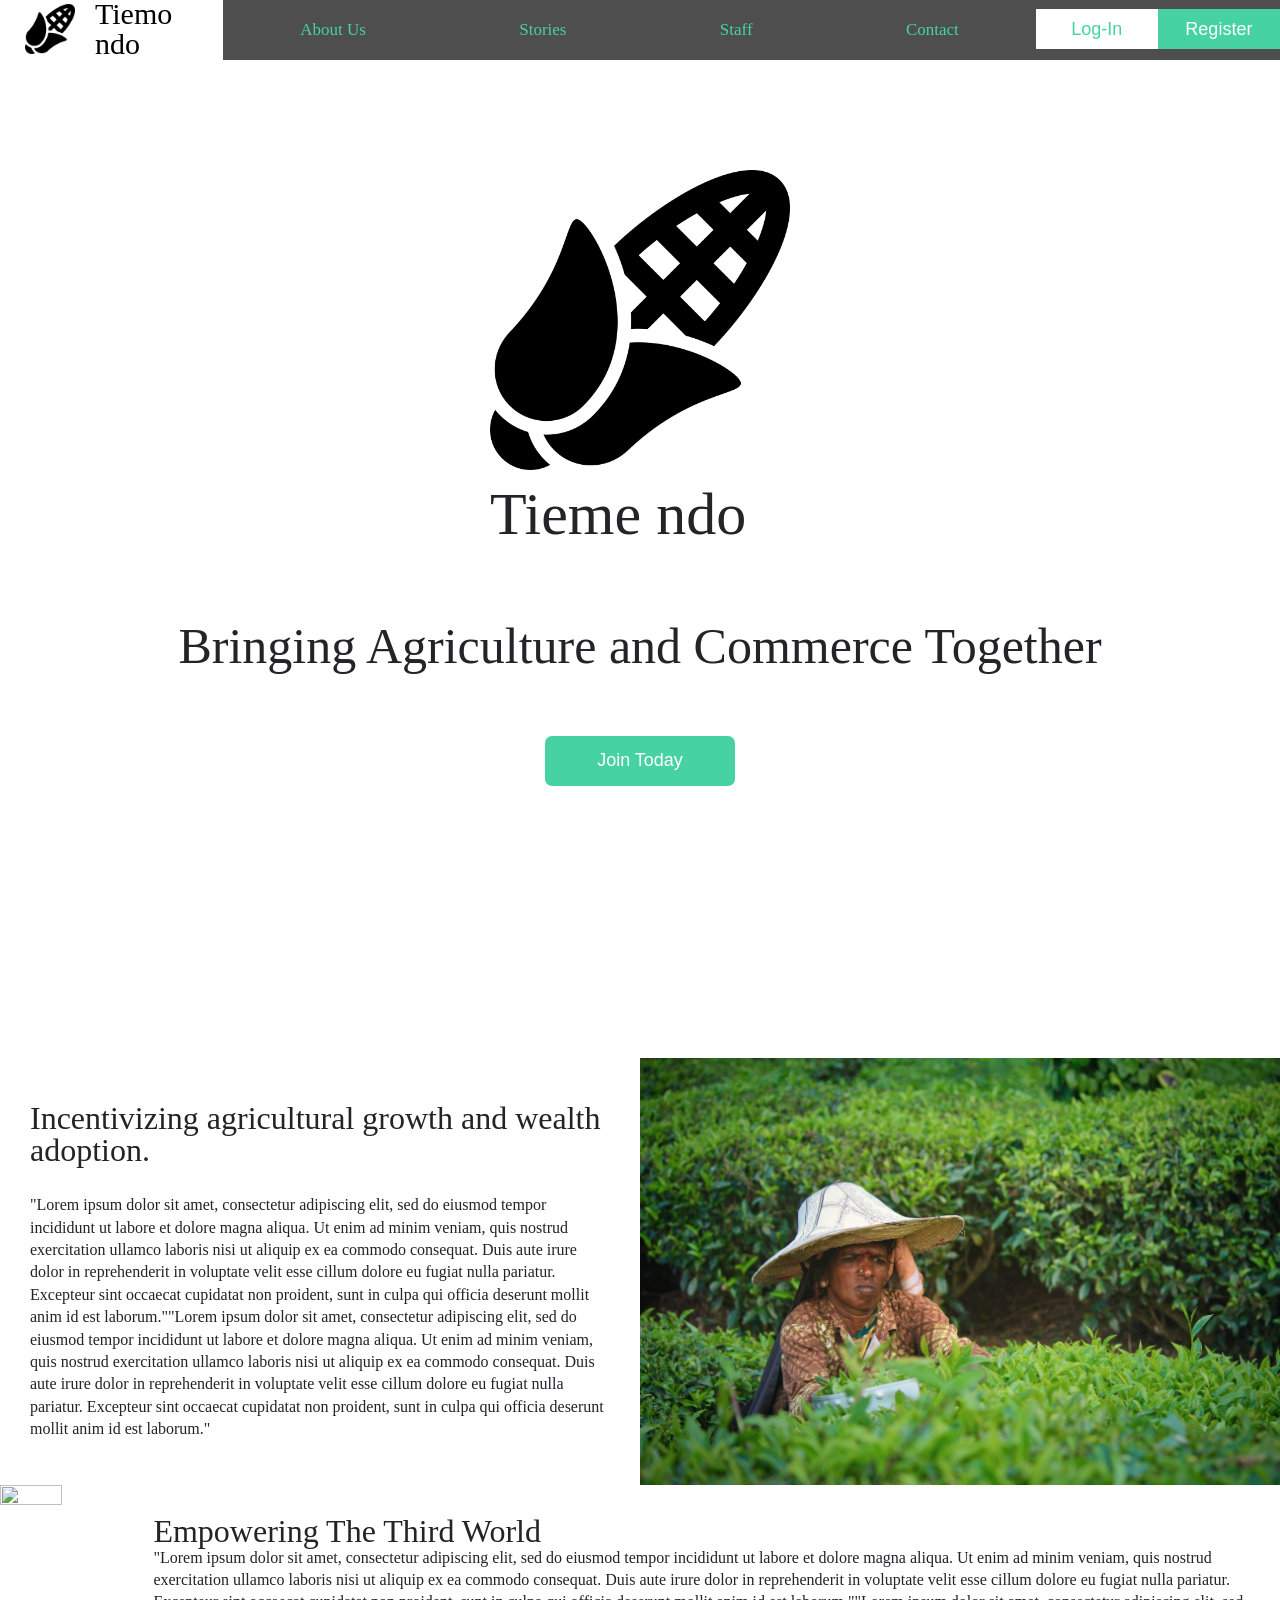
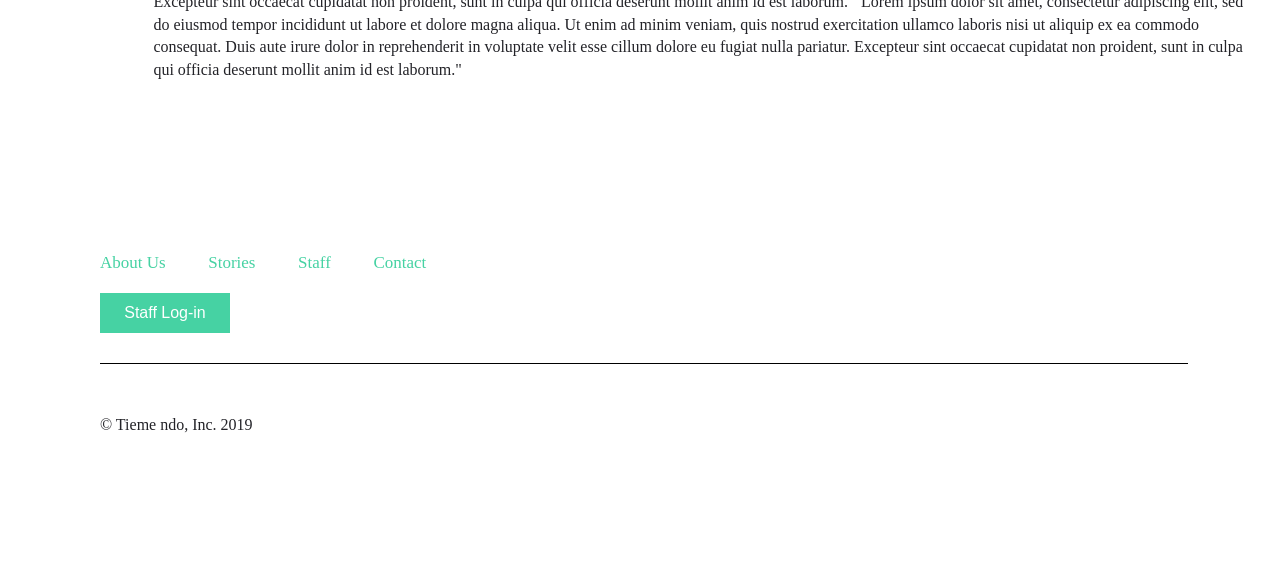
==== index.html @ d7639406 "updated 300 mx width settings in less" ====
<!DOCTYPE html>

<html lang="en">
  <head>
    <meta charset="utf-8" />

    <title>Tiemo ndo</title>
    <meta name="viewport" content="width=device-width, initial-scale=1.0" />
    <link
      href="https://fonts.googleapis.com/css?family=Montserrat:100&display=swap"
      rel="stylesheet"
    />

    <link href="css/index.css" rel="stylesheet" />

    <!--[if lt IE 9]>
      <script src="https://cdnjs.cloudflare.com/ajax/libs/html5shiv/3.7.3/html5shiv.js"></script>
    <![endif]-->
  </head>

  <body>
    <header>
      <div class="navigation">
        <img src="img/corncob.png" />

        <h1><a href="/index.html">Tiemo ndo</a></h1>

        <nav>
          <a href="/about-us.html">About Us</a>
          <a href="">Stories</a>
          <a href="">Staff</a>
          <a href="">Contact</a>
        </nav>

        <div class="topButtons">
          <button class="loginBtn">
            Log-In
          </button>

          <button class="registerBtn">
            Register
          </button>
        </div>
      </div>
    </header>

    <section>
      <div class="logo">
        <img src="img/corncob.png" />
        <p>Tieme ndo</p>
      </div>

      <h1>Bringing Agriculture and Commerce Together</h1>
      <button class="joinToday">
        Join Today
      </button>
    </section>

    <div class="content">
      <div class="upper">
        <img src="/img/balaji-malliswamy-hoIa1ufxt6M-unsplash.jpg" />

        <div class="topContent">
          <h2>Incentivizing agricultural growth and wealth adoption.</h2>

          <p>
            "Lorem ipsum dolor sit amet, consectetur adipiscing elit, sed do
            eiusmod tempor incididunt ut labore et dolore magna aliqua. Ut enim
            ad minim veniam, quis nostrud exercitation ullamco laboris nisi ut
            aliquip ex ea commodo consequat. Duis aute irure dolor in
            reprehenderit in voluptate velit esse cillum dolore eu fugiat nulla
            pariatur. Excepteur sint occaecat cupidatat non proident, sunt in
            culpa qui officia deserunt mollit anim id est laborum.""Lorem ipsum
            dolor sit amet, consectetur adipiscing elit, sed do eiusmod tempor
            incididunt ut labore et dolore magna aliqua. Ut enim ad minim
            veniam, quis nostrud exercitation ullamco laboris nisi ut aliquip ex
            ea commodo consequat. Duis aute irure dolor in reprehenderit in
            voluptate velit esse cillum dolore eu fugiat nulla pariatur.
            Excepteur sint occaecat cupidatat non proident, sunt in culpa qui
            officia deserunt mollit anim id est laborum."
          </p>
        </div>
      </div>

      <div class="lower">
        <img src="/img/jaromir-kavan-i9eaAR4dWi8-unsplash.jpg" />

        <div class="bottomContent">
          <h2>Empowering The Third World</h2>

          <p>
            "Lorem ipsum dolor sit amet, consectetur adipiscing elit, sed do
            eiusmod tempor incididunt ut labore et dolore magna aliqua. Ut enim
            ad minim veniam, quis nostrud exercitation ullamco laboris nisi ut
            aliquip ex ea commodo consequat. Duis aute irure dolor in
            reprehenderit in voluptate velit esse cillum dolore eu fugiat nulla
            pariatur. Excepteur sint occaecat cupidatat non proident, sunt in
            culpa qui officia deserunt mollit anim id est laborum.""Lorem ipsum
            dolor sit amet, consectetur adipiscing elit, sed do eiusmod tempor
            incididunt ut labore et dolore magna aliqua. Ut enim ad minim
            veniam, quis nostrud exercitation ullamco laboris nisi ut aliquip ex
            ea commodo consequat. Duis aute irure dolor in reprehenderit in
            voluptate velit esse cillum dolore eu fugiat nulla pariatur.
            Excepteur sint occaecat cupidatat non proident, sunt in culpa qui
            officia deserunt mollit anim id est laborum."
          </p>
        </div>
      </div>
    </div>

    <div class="upperFooter">
      <nav>
        <a href="“”">About Us</a>
        <a href="“”">Stories</a>
        <a href="“”">Staff</a>
        <a href="“”">Contact</a>
      </nav>

      <button class="staffBtn">
        <p>Staff Log-in</p>
      </button>
    </div>

    <footer>
      <p>© Tieme ndo, Inc. 2019</p>
    </footer>
  </body>
</html>
---- css/index.css ----
@font-face {
  font-family: 'Montserrat';
  font-style: normal;
  font-weight: 100;
  font-display: swap;
  src: local('Montserrat Thin'), local('Montserrat-Thin'), url(https://fonts.gstatic.com/s/montserrat/v14/JTUQjIg1_i6t8kCHKm45_QpRyS7j.ttf) format('truetype');
}
@font-face {
  font-family: 'Montserrat';
  font-style: normal;
  font-weight: 400;
  font-display: swap;
  src: local('Montserrat Regular'), local('Montserrat-Regular'), url(https://fonts.gstatic.com/s/montserrat/v14/JTUSjIg1_i6t8kCHKm459Wlhzg.ttf) format('truetype');
}
.shake {
  animation: shake 0.5s;
  animation-iteration-count: infinite;
}
@keyframes shake {
  10% {
    transform: translate(0px, -1px) rotate(0deg);
  }
  20% {
    transform: translate(0px, -1px) rotate(1deg);
  }
  30% {
    transform: translate(0px, 1px) rotate(2deg);
  }
  40% {
    transform: translate(0px, 1px) rotate(3deg);
  }
  50% {
    transform: translate(0px, -1px) rotate(4deg);
  }
  60% {
    transform: translate(0px, -1px) rotate(5deg);
  }
  70% {
    transform: translate(0px, 1px) rotate(4deg);
  }
  80% {
    transform: translate(0px, 1px) rotate(3deg);
  }
  90% {
    transform: translate(0px, -1px) rotate(2deg);
  }
  100% {
    transform: translate(0px, -1px) rotate(1deg);
  }
}
/* http://meyerweb.com/eric/tools/css/reset/ 
   v2.0 | 20110126
   License: none (public domain)
*/
html,
body,
div,
span,
applet,
object,
iframe,
h1,
h2,
h3,
h4,
h5,
h6,
p,
blockquote,
pre,
a,
abbr,
acronym,
address,
big,
cite,
code,
del,
dfn,
em,
img,
ins,
kbd,
q,
s,
samp,
small,
strike,
strong,
sub,
sup,
tt,
var,
b,
u,
i,
center,
dl,
dt,
dd,
ol,
ul,
li,
fieldset,
form,
label,
legend,
table,
caption,
tbody,
tfoot,
thead,
tr,
th,
td,
article,
aside,
canvas,
details,
embed,
figure,
figcaption,
footer,
header,
hgroup,
menu,
nav,
output,
ruby,
section,
summary,
time,
mark,
audio,
video {
  margin: 0;
  padding: 0;
  border: 0;
  font-size: 100%;
  font: inherit;
  vertical-align: baseline;
}
/* HTML5 display-role reset for older browsers */
article,
aside,
details,
figcaption,
figure,
footer,
header,
hgroup,
menu,
nav,
section {
  display: block;
}
body {
  line-height: 1;
}
ol,
ul {
  list-style: none;
}
blockquote,
q {
  quotes: none;
}
blockquote:before,
blockquote:after,
q:before,
q:after {
  content: '';
  content: none;
}
table {
  border-collapse: collapse;
  border-spacing: 0;
}
* {
  box-sizing: border-box;
}
html {
  font-size: 62.5%;
}
html,
body {
  font-family: 'Montserrat';
  color: #232328;
}
h1,
h2,
h3,
h4,
h5 {
  font-family: 'Montserrat';
  color: #232328;
}
h2 {
  font-size: 3.2rem;
}
h3 {
  font-size: 2.8rem;
}
p {
  font-size: 1.6rem;
  line-height: 1.4;
}
.container {
  max-width: 800px;
  width: 100%;
  margin: 0 auto;
}
header {
  display: flex;
  flex-direction: row;
  height: 5.8rem;
  width: 100%;
}
@media (max-width: 500px) {
  header {
    flex-direction: column;
    height: 10px;
  }
}
header .navigation {
  display: flex;
  flex-direction: row;
  align-items: center;
  width: 100%;
}
@media (max-width: 500px) {
  header .navigation {
    flex-direction: column;
  }
}
header .navigation img {
  width: 75px;
  padding: 0 0 0 2.5rem;
}
@media (max-width: 500px) {
  header .navigation img {
    display: none;
  }
}
header .navigation img:hover {
  color: #ffffff;
  animation: shake 0.5s;
  animation-iteration-count: infinite;
}
header .navigation h1 {
  font-size: 3rem;
  background-color: #ffffff;
  width: 11.8%;
  padding-left: 2rem;
  text-decoration: none;
}
header .navigation h1 a {
  text-decoration: none;
  color: black;
}
header .navigation h1 a:hover {
  text-decoration: none;
}
@media (max-width: 500px) {
  header .navigation h1 {
    width: 100%;
    text-align: center;
  }
}
header .navigation nav {
  display: flex;
  justify-content: space-around;
  align-content: center;
  align-items: center;
  width: 64.7%;
  background-color: #4e4e4e;
  height: 6.2rem;
}
@media (max-width: 500px) {
  header .navigation nav {
    width: 100%;
    height: 3rem;
  }
}
@media (max-width: 300px) {
  header .navigation nav {
    flex-direction: column;
    padding-top: 1rem;
    padding-bottom: 2rem;
    height: 12rem;
  }
}
header .navigation nav a {
  text-decoration: none;
  color: #46d2a3;
  font-size: 1.7rem;
}
@media (max-width: 300px) {
  header .navigation nav a {
    padding-top: 1rem;
  }
}
header .navigation nav a:hover {
  color: #ffffff;
  animation: shake 0.5s;
  animation-iteration-count: infinite;
}
header .topButtons {
  display: flex;
  justify-content: space-around;
  align-items: center;
  background-color: #4e4e4e;
  height: 6.2rem;
  width: 19.1%;
}
@media (max-width: 500px) {
  header .topButtons {
    flex-direction: column;
    width: 100%;
  }
}
@media (max-width: 300px) {
  header .topButtons {
    height: 8rem;
  }
}
header .topButtons .loginBtn {
  font-size: 1.8rem;
  color: #46d2a3;
  width: 13rem;
  background-color: #ffffff;
  height: 4rem;
  border: none;
  text-align: center;
}
@media (max-width: 500px) {
  header .topButtons .loginBtn {
    width: 100%;
  }
}
header .topButtons .loginBtn:hover {
  background: #46d2a3;
  color: #ffffff;
}
header .topButtons .registerBtn {
  font-size: 1.8rem;
  color: #ffffff;
  width: 13rem;
  height: 4rem;
  border: none;
  background-color: #46d2a3;
  text-align: center;
}
@media (max-width: 500px) {
  header .topButtons .registerBtn {
    width: 100%;
  }
}
header .topButtons .registerBtn:hover {
  background: #ffffff;
  color: #46d2a3;
}
.upperFooter {
  display: flex;
  justify-content: space-between;
  flex-direction: column;
  width: 85%;
  margin-left: 10rem;
  margin-right: 10rem;
  margin-bottom: 3rem;
  padding-bottom: 3rem;
  border-bottom: 1px black solid;
}
@media (max-width: 500px) {
  .upperFooter {
    width: 100%;
    margin: 0rem;
  }
}
.upperFooter nav {
  display: flex;
  justify-content: space-between;
  align-content: center;
  align-items: center;
  width: 30%;
  height: 6.2rem;
}
@media (max-width: 500px) {
  .upperFooter nav {
    width: 100%;
    justify-content: space-around;
  }
}
@media (max-width: 300px) {
  .upperFooter nav {
    flex-direction: column;
    height: 10rem;
    padding-top: 2rem;
    margin-bottom: 3rem;
    border-top: 1px black solid;
  }
}
.upperFooter nav a {
  text-decoration: none;
  color: #46d2a3;
  font-size: 1.7rem;
}
@media (max-width: 300px) {
  .upperFooter nav a {
    padding-top: 1rem;
  }
}
.upperFooter nav a:hover {
  color: #232328;
  animation: shake 0.5s;
  animation-iteration-count: infinite;
}
.upperFooter .staffBtn {
  font-size: 1.8rem;
  color: #ffffff;
  width: 13rem;
  height: 4rem;
  border: none;
  background-color: #46d2a3;
  text-align: center;
}
@media (max-width: 500px) {
  .upperFooter .staffBtn {
    width: 100%;
  }
}
.upperFooter .staffBtn:hover {
  background: #ffffff;
  color: #46d2a3;
}
footer {
  margin-bottom: 15rem;
  padding-left: 10rem;
  padding-right: 10rem;
}
@media (max-width: 500px) {
  footer {
    padding: 0;
    margin: 0;
    text-align: center;
  }
}
footer p {
  padding-top: 2rem;
}
@media (max-width: 500px) {
  footer p {
    padding: 0;
  }
}
section {
  display: flex;
  flex-direction: column;
  justify-content: space-around;
  align-items: center;
  padding-top: 8rem;
  padding-bottom: 24rem;
  background-image: url(/img/bbh-singapore-d2hs0gRFCpQ-unsplashOPACITY\CHANGED.jpeg);
  background-repeat: no-repeat;
  background-position: 50% 64%;
  height: 100rem;
}
@media (max-width: 500px) {
  section {
    padding-top: 18rem;
    padding-bottom: 8rem;
    height: 50rem;
    background-position: 50% 100%;
  }
}
@media (max-width: 300px) {
  section {
    height: 2rem;
  }
}
section img {
  width: 30rem;
}
@media (max-width: 500px) {
  section img {
    width: 10rem;
  }
}
@media (max-width: 300px) {
  section img {
    display: none;
  }
}
section img:hover {
  color: #ffffff;
  animation: shake 0.5s;
  animation-iteration-count: infinite;
}
section p {
  font-size: 6rem;
  color: #232328;
}
@media (max-width: 500px) {
  section p {
    font-size: 3rem;
    padding-left: 1rem;
  }
}
@media (max-width: 300px) {
  section p {
    display: none;
  }
}
@media (max-width: 300px) {
  section .logo {
    display: flex;
    flex-direction: row;
  }
}
section h1 {
  font-size: 5rem;
  color: #232328;
}
@media (max-width: 500px) {
  section h1 {
    font-size: 2rem;
  }
}
@media (max-width: 300px) {
  section h1 {
    display: none;
  }
}
section .joinToday {
  font-size: 1.8rem;
  color: #ffffff;
  width: 19rem;
  height: 5rem;
  border: none;
  border-radius: 7px;
  background-color: #46d2a3;
  text-align: center;
}
@media (max-width: 300px) {
  section .joinToday {
    display: none;
  }
}
section .joinToday:hover {
  background: #ffffff;
  color: #46d2a3;
}
@media (max-width: 500px) {
  .content {
    display: flex;
    flex-direction: column;
    align-items: center;
    width: 100%;
    padding: 0rem 5rem;
  }
}
.content .upper {
  display: flex;
  flex-direction: row-reverse;
}
@media (max-width: 500px) {
  .content .upper {
    flex-direction: column;
  }
}
.content .upper img {
  width: 50%;
  height: 100%;
}
@media (max-width: 500px) {
  .content .upper img {
    width: 100%;
  }
}
.content .upper .topContent {
  display: flex;
  flex-direction: column;
  justify-content: space-around;
  padding: 3rem;
}
@media (max-width: 500px) {
  .content .upper .topContent {
    padding: 0;
  }
}
.content .lower {
  display: flex;
  padding-bottom: 12rem;
}
@media (max-width: 500px) {
  .content .lower {
    flex-direction: column;
    padding-bottom: 0rem;
  }
}
.content .lower img {
  width: 50%;
  height: 100%;
}
@media (max-width: 500px) {
  .content .lower img {
    width: 100%;
  }
}
.content .lower .bottomContent {
  display: flex;
  justify-content: space-around;
  flex-direction: column;
  padding: 3rem;
}
@media (max-width: 500px) {
  .content .lower .bottomContent {
    padding: 0;
  }
}
.emps {
  display: flex;
  flex-wrap: wrap;
  justify-content: center;
  margin-left: 10rem;
  margin-right: 10rem;
}
@media (max-width: 500px) {
  .emps {
    flex-direction: column;
    flex-wrap: none;
    align-items: center;
    margin-top: 10rem;
    margin-left: 0rem;
    margin-right: 0rem;
  }
}
@media (max-width: 300px) {
  .emps {
    padding: 10rem;
  }
}
.emps .empNum1 {
  display: flex;
  flex-direction: row;
  padding-top: 5rem;
  width: 50%;
}
@media (max-width: 500px) {
  .emps .empNum1 {
    flex-direction: column;
    width: 100%;
    align-items: center;
  }
}
.emps .empNum1 img {
  width: 25rem;
  border-radius: 180px;
  box-shadow: 10px 10px 25px #46d2a3;
}
@media (max-width: 500px) {
  .emps .empNum1 img {
    width: 20rem;
  }
}
@media (max-width: 300px) {
  .emps .empNum1 img {
    width: 10rem;
  }
}
.emps .empNum1 img:hover {
  animation: shake 0.5s;
  animation-iteration-count: infinite;
}
.emps .empNum1 .info {
  display: flex;
  flex-direction: column;
  justify-content: space-between;
  align-items: center;
  padding: 3rem;
}
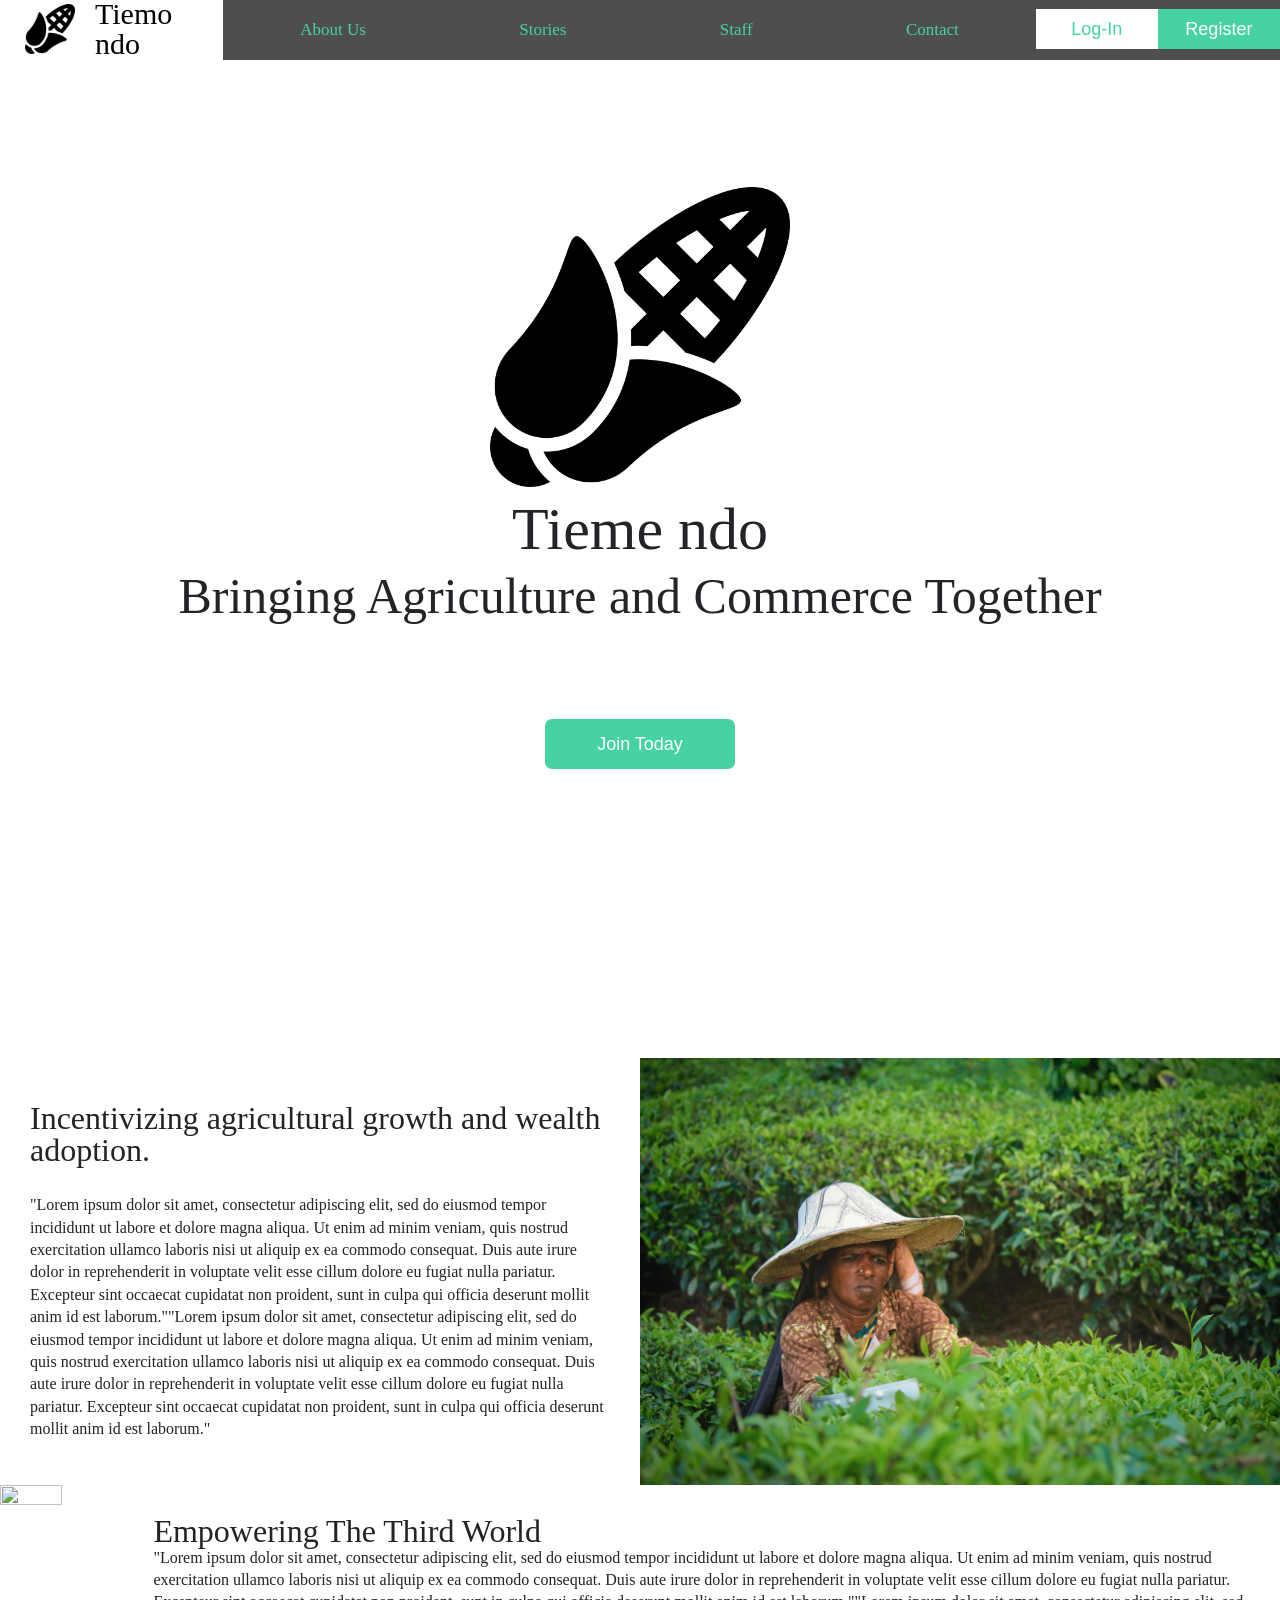
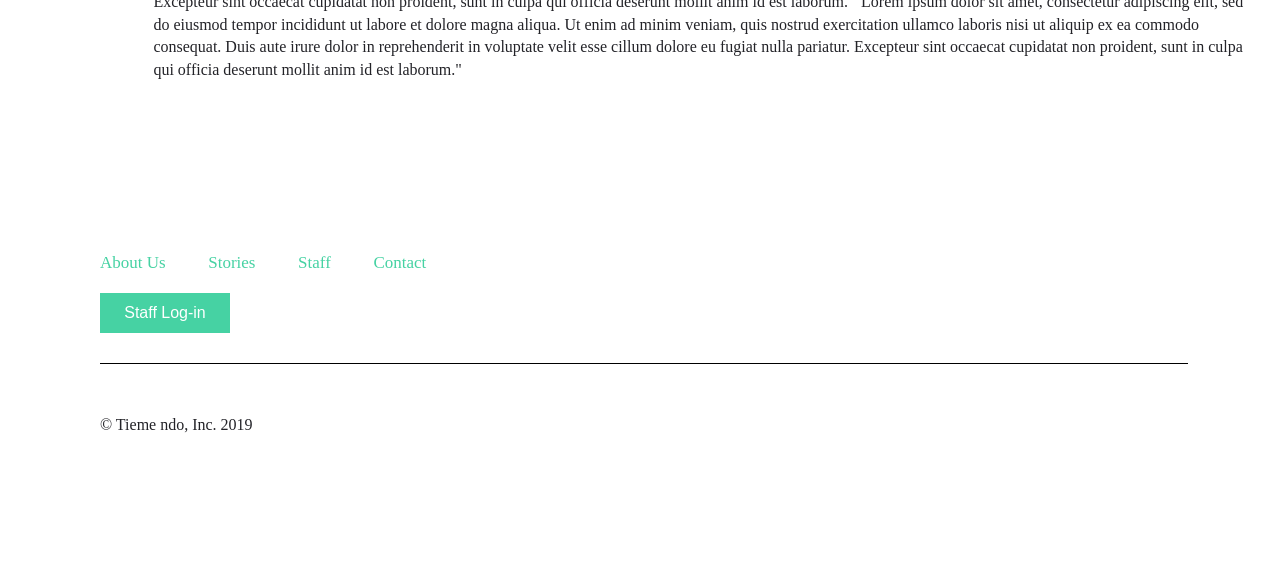
==== commit 3abaaea2: "Adjusted centering on logo for all widths" ====
--- a/index.html
+++ b/index.html
@@ -48,9 +48,10 @@
       <div class="logo">
         <img src="img/corncob.png" />
         <p>Tieme ndo</p>
+        <h1>Bringing Agriculture and Commerce Together</h1>
       </div>
 
-      <h1>Bringing Agriculture and Commerce Together</h1>
+      
       <button class="joinToday">
         Join Today
       </button>
--- a/css/index.css
+++ b/css/index.css
@@ -460,7 +460,7 @@
   align-items: center;
   padding-top: 8rem;
   padding-bottom: 24rem;
-  background-image: url(/img/bbh-singapore-d2hs0gRFCpQ-unsplashOPACITY\CHANGED.jpeg);
+  background-image: url(/img/bbh-singapore-d2hs0gRFCpQ-unsplashOPACITYCHANGED.jpeg);
   background-repeat: no-repeat;
   background-position: 50% 64%;
   height: 100rem;
@@ -510,6 +510,12 @@
   section p {
     display: none;
   }
+}
+section .logo {
+  display: flex;
+  flex-direction: column;
+  align-items: center;
+  text-align: center;
 }
 @media (max-width: 300px) {
   section .logo {
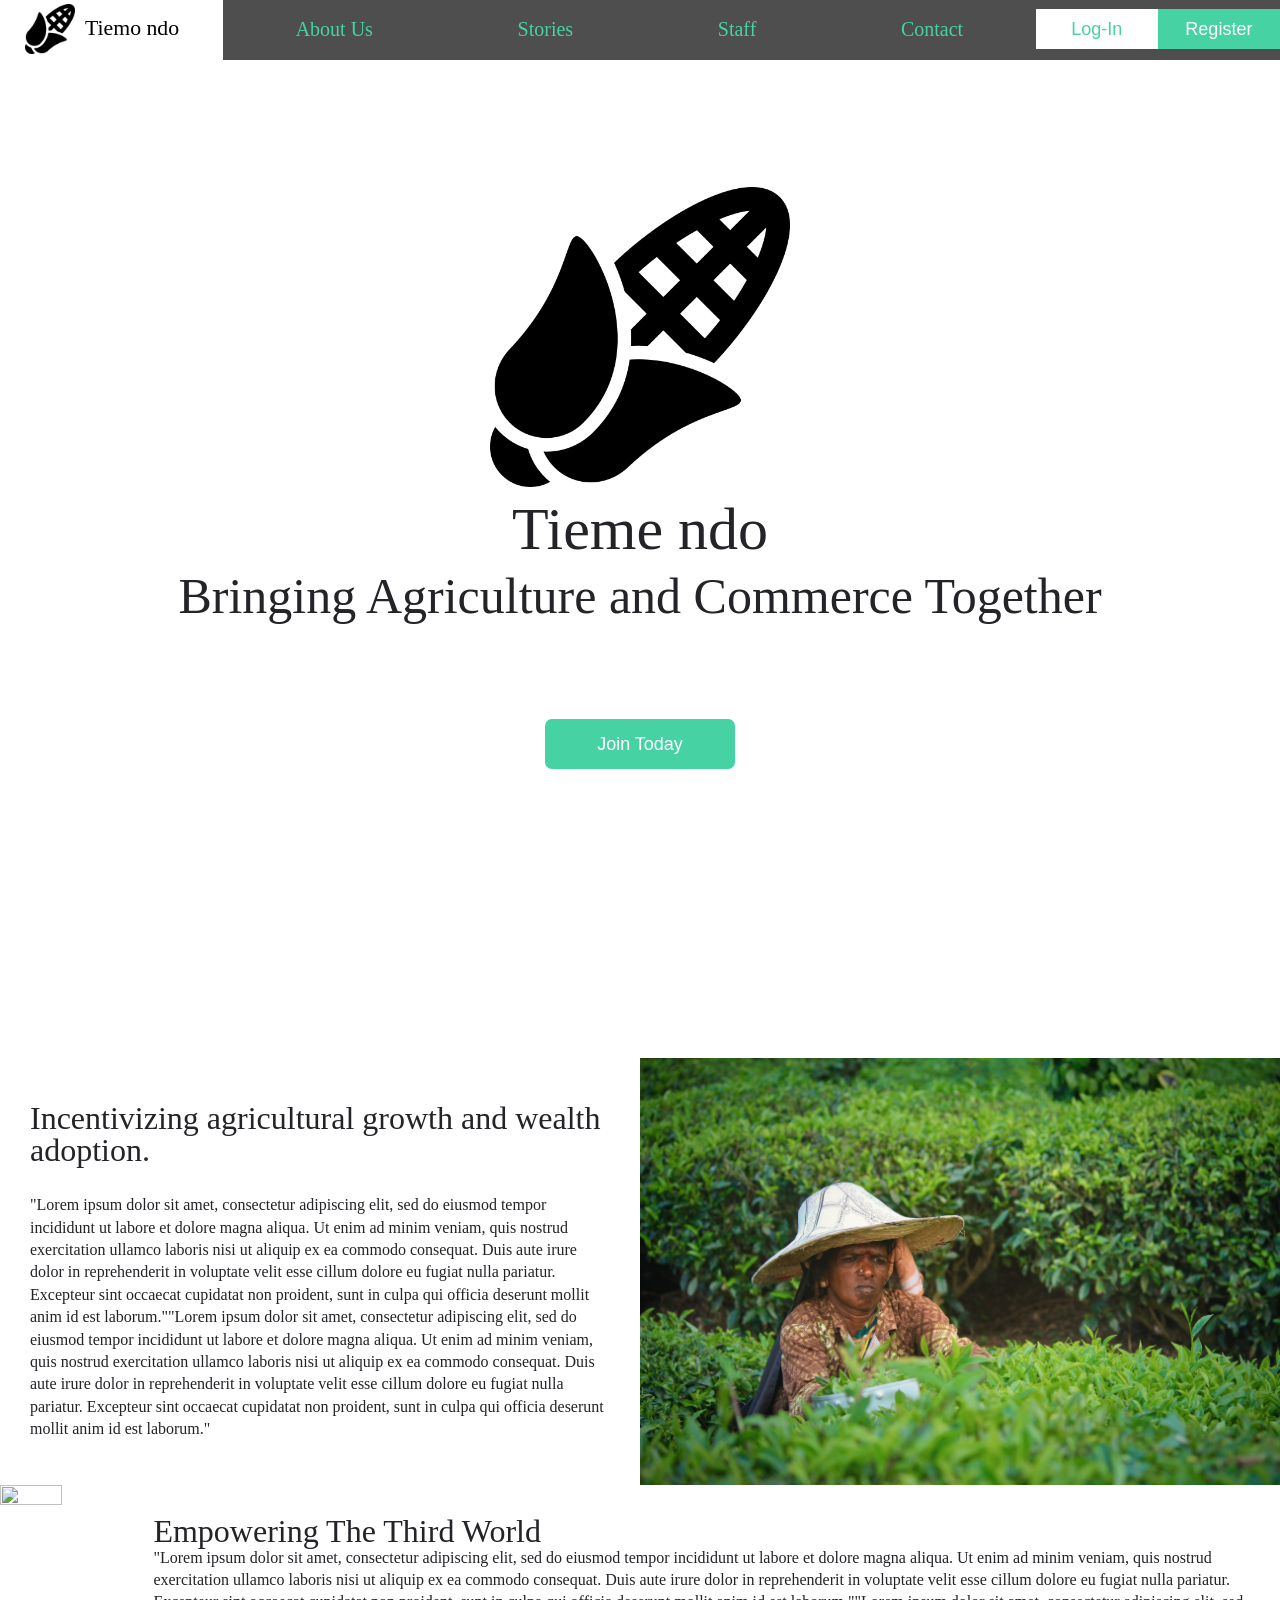
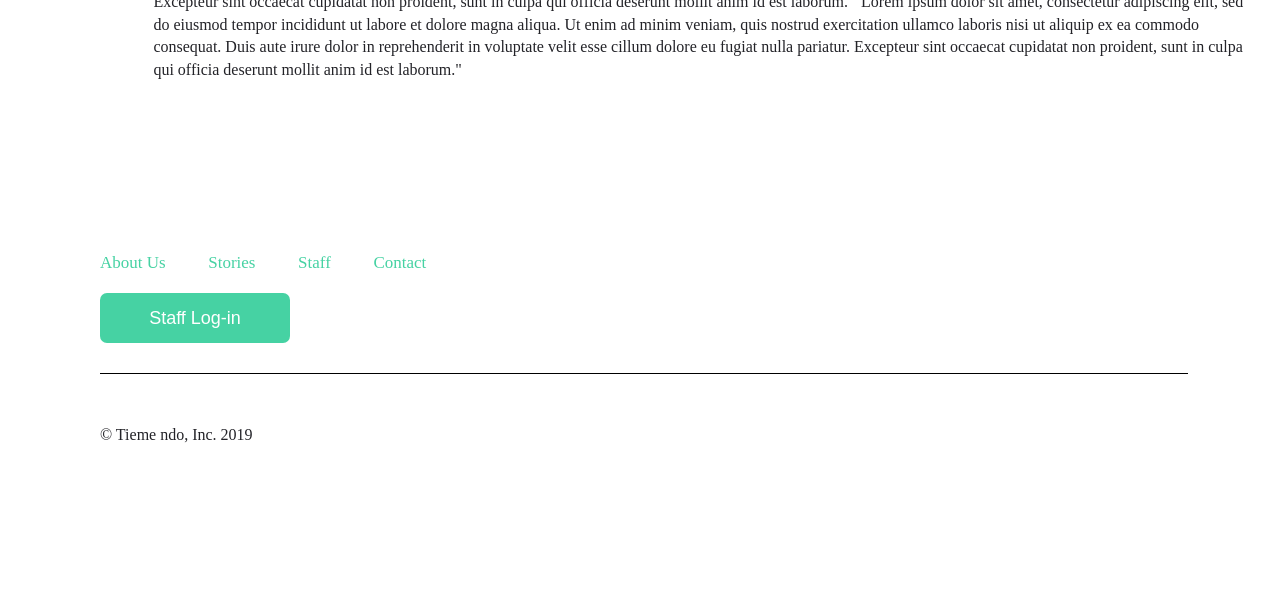
==== commit 2ed3c9da: "linked Log-In Register and Staff buttons to front end" ====
--- a/index.html
+++ b/index.html
@@ -33,12 +33,12 @@
         </nav>
 
         <div class="topButtons">
-          <button class="loginBtn">
-            Log-In
+          <button class="loginBtn"><a href = "https://build-tieme.herokuapp.com/api/auth/login">
+            Log-In</a>
           </button>
 
-          <button class="registerBtn">
-            Register
+          <button class="registerBtn"><a href = "https://build-tieme.herokuapp.com/api/auth/register">
+            Register</a>
           </button>
         </div>
       </div>
@@ -52,9 +52,10 @@
       </div>
 
       
-      <button class="joinToday">
+      <a href="https://build-tieme.herokuapp.com/api/auth/register"><button>
         Join Today
-      </button>
+        </button>
+      </a>
     </section>
 
     <div class="content">
@@ -117,9 +118,10 @@
         <a href="“”">Contact</a>
       </nav>
 
-      <button class="staffBtn">
-        <p>Staff Log-in</p>
-      </button>
+      <a href="https://build-tieme.herokuapp.com/clients"><button>
+        Staff Log-in
+        </button>
+      </a>
     </div>
 
     <footer>
--- a/css/index.css
+++ b/css/index.css
@@ -248,10 +248,10 @@
   animation-iteration-count: infinite;
 }
 header .navigation h1 {
-  font-size: 3rem;
+  font-size: 1.7vw;
   background-color: #ffffff;
   width: 11.8%;
-  padding-left: 2rem;
+  padding-left: 1rem;
   text-decoration: none;
 }
 header .navigation h1 a {
@@ -263,6 +263,7 @@
 }
 @media (max-width: 500px) {
   header .navigation h1 {
+    font-size: 3rem;
     width: 100%;
     text-align: center;
   }
@@ -293,7 +294,17 @@
 header .navigation nav a {
   text-decoration: none;
   color: #46d2a3;
-  font-size: 1.7rem;
+  font-size: 2rem;
+}
+@media (max-width: 800px) {
+  header .navigation nav a {
+    font-size: 2.3vw;
+  }
+}
+@media (max-width: 500px) {
+  header .navigation nav a {
+    font-size: 2rem;
+  }
 }
 @media (max-width: 300px) {
   header .navigation nav a {
@@ -333,6 +344,14 @@
   border: none;
   text-align: center;
 }
+header .topButtons .loginBtn a {
+  text-decoration: none;
+  color: #46d2a3;
+}
+header .topButtons .loginBtn a:hover {
+  text-decoration: none;
+  color: #ffffff;
+}
 @media (max-width: 500px) {
   header .topButtons .loginBtn {
     width: 100%;
@@ -343,6 +362,7 @@
   color: #ffffff;
 }
 header .topButtons .registerBtn {
+  text-decoration: none;
   font-size: 1.8rem;
   color: #ffffff;
   width: 13rem;
@@ -350,6 +370,14 @@
   border: none;
   background-color: #46d2a3;
   text-align: center;
+}
+header .topButtons .registerBtn a {
+  text-decoration: none;
+  color: #ffffff;
+}
+header .topButtons .registerBtn a:hover {
+  text-decoration: none;
+  color: #46d2a3;
 }
 @media (max-width: 500px) {
   header .topButtons .registerBtn {
@@ -537,7 +565,7 @@
     display: none;
   }
 }
-section .joinToday {
+section button {
   font-size: 1.8rem;
   color: #ffffff;
   width: 19rem;
@@ -548,11 +576,28 @@
   text-align: center;
 }
 @media (max-width: 300px) {
-  section .joinToday {
+  section button {
     display: none;
   }
 }
-section .joinToday:hover {
+section button:hover {
+  background: #ffffff;
+  color: #46d2a3;
+}
+section button:focus {
+  outline: 0;
+}
+section button {
+  font-size: 1.8rem;
+  color: #ffffff;
+  width: 19rem;
+  height: 5rem;
+  border: none;
+  border-radius: 7px;
+  background-color: #46d2a3;
+  text-align: center;
+}
+section button:hover {
   background: #ffffff;
   color: #46d2a3;
 }
@@ -623,6 +668,23 @@
   .content .lower .bottomContent {
     padding: 0;
   }
+}
+.upperFooter button {
+  font-size: 1.8rem;
+  color: #ffffff;
+  width: 19rem;
+  height: 5rem;
+  border: none;
+  border-radius: 7px;
+  background-color: #46d2a3;
+  text-align: center;
+}
+.upperFooter button:focus {
+  outline: 0;
+}
+.upperFooter button:hover {
+  background: #ffffff;
+  color: #46d2a3;
 }
 .emps {
   display: flex;
@@ -631,7 +693,12 @@
   margin-left: 10rem;
   margin-right: 10rem;
 }
-@media (max-width: 500px) {
+@media (max-width: 300px) {
+  .emps {
+    padding: 10rem;
+  }
+}
+@media (max-width: 800px) {
   .emps {
     flex-direction: column;
     flex-wrap: none;
@@ -641,11 +708,6 @@
     margin-right: 0rem;
   }
 }
-@media (max-width: 300px) {
-  .emps {
-    padding: 10rem;
-  }
-}
 .emps .empNum1 {
   display: flex;
   flex-direction: row;
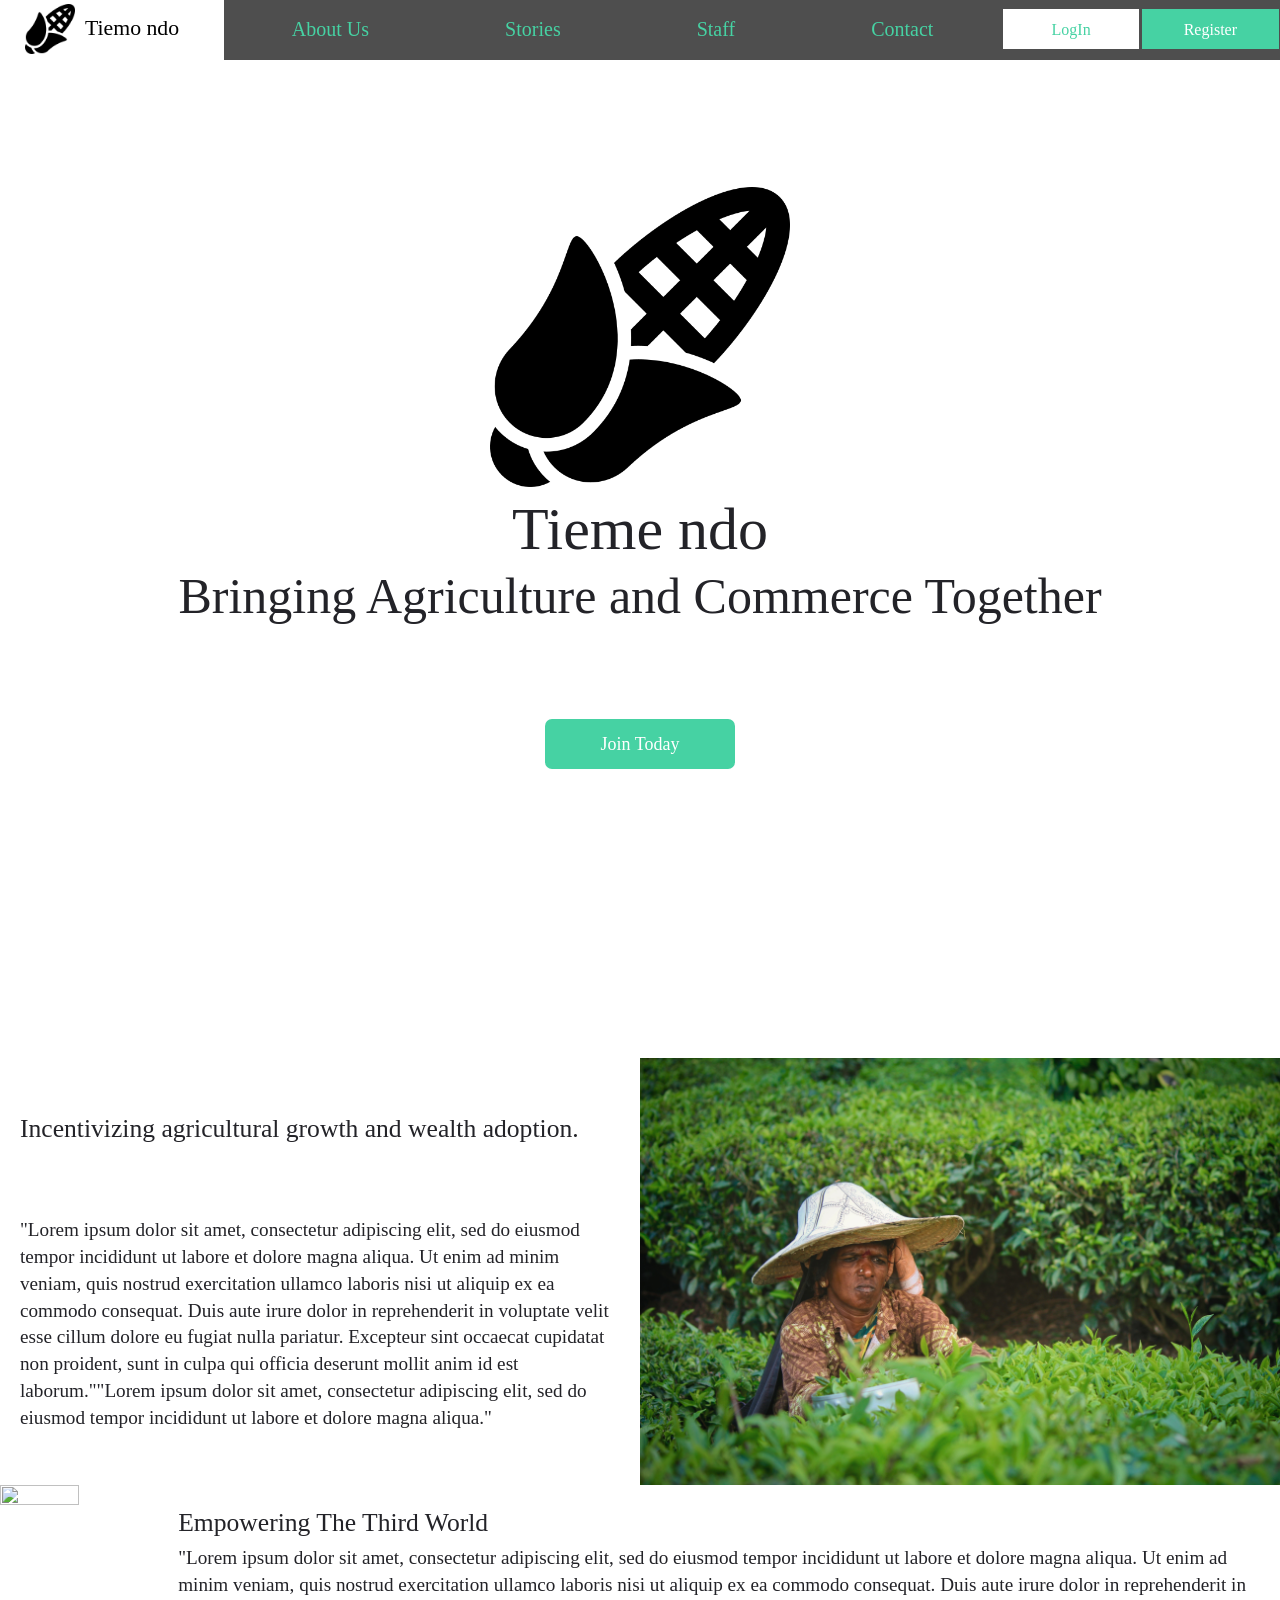
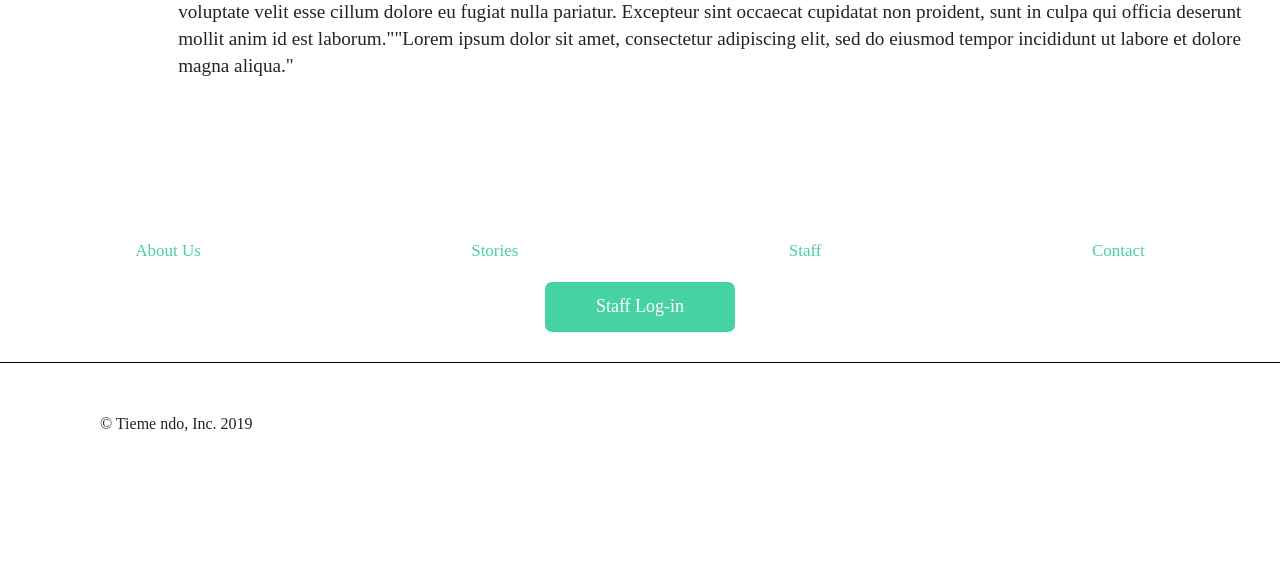
==== commit 8b212d13: "tentative MVP" ====
--- a/index.html
+++ b/index.html
@@ -33,13 +33,13 @@
         </nav>
 
         <div class="topButtons">
-          <button class="loginBtn"><a href = "https://build-tieme.herokuapp.com/api/auth/login">
-            Log-In</a>
-          </button>
+          <a href='https://build-tieme.herokuapp.com/api/auth/login' class="Btn"> 
+            LogIn
+          </a>
 
-          <button class="registerBtn"><a href = "https://build-tieme.herokuapp.com/api/auth/register">
-            Register</a>
-          </button>
+          <a class="Btn-Inverse" href ='https://build-tieme.herokuapp.com/api/auth/register' >
+            Register
+          </a>
         </div>
       </div>
     </header>
@@ -74,12 +74,7 @@
             pariatur. Excepteur sint occaecat cupidatat non proident, sunt in
             culpa qui officia deserunt mollit anim id est laborum.""Lorem ipsum
             dolor sit amet, consectetur adipiscing elit, sed do eiusmod tempor
-            incididunt ut labore et dolore magna aliqua. Ut enim ad minim
-            veniam, quis nostrud exercitation ullamco laboris nisi ut aliquip ex
-            ea commodo consequat. Duis aute irure dolor in reprehenderit in
-            voluptate velit esse cillum dolore eu fugiat nulla pariatur.
-            Excepteur sint occaecat cupidatat non proident, sunt in culpa qui
-            officia deserunt mollit anim id est laborum."
+            incididunt ut labore et dolore magna aliqua."
           </p>
         </div>
       </div>
@@ -99,12 +94,7 @@
             pariatur. Excepteur sint occaecat cupidatat non proident, sunt in
             culpa qui officia deserunt mollit anim id est laborum.""Lorem ipsum
             dolor sit amet, consectetur adipiscing elit, sed do eiusmod tempor
-            incididunt ut labore et dolore magna aliqua. Ut enim ad minim
-            veniam, quis nostrud exercitation ullamco laboris nisi ut aliquip ex
-            ea commodo consequat. Duis aute irure dolor in reprehenderit in
-            voluptate velit esse cillum dolore eu fugiat nulla pariatur.
-            Excepteur sint occaecat cupidatat non proident, sunt in culpa qui
-            officia deserunt mollit anim id est laborum."
+            incididunt ut labore et dolore magna aliqua."
           </p>
         </div>
       </div>
@@ -112,13 +102,13 @@
 
     <div class="upperFooter">
       <nav>
-        <a href="“”">About Us</a>
-        <a href="“”">Stories</a>
-        <a href="“”">Staff</a>
-        <a href="“”">Contact</a>
+        <a href="/about-us.html">About Us</a>
+        <a href="">Stories</a>
+        <a href="">Staff</a>
+        <a href="">Contact</a>
       </nav>
 
-      <a href="https://build-tieme.herokuapp.com/clients"><button>
+      <a class="aButton" href="https://build-tieme.herokuapp.com/clients"><button>
         Staff Log-in
         </button>
       </a>
--- a/css/index.css
+++ b/css/index.css
@@ -219,7 +219,7 @@
 @media (max-width: 500px) {
   header {
     flex-direction: column;
-    height: 10px;
+    height: 1px;
   }
 }
 header .navigation {
@@ -237,7 +237,7 @@
   width: 75px;
   padding: 0 0 0 2.5rem;
 }
-@media (max-width: 500px) {
+@media (max-width: 799px) {
   header .navigation img {
     display: none;
   }
@@ -273,14 +273,15 @@
   justify-content: space-around;
   align-content: center;
   align-items: center;
-  width: 64.7%;
+  width: 61.7%;
   background-color: #4e4e4e;
   height: 6.2rem;
 }
 @media (max-width: 500px) {
   header .navigation nav {
     width: 100%;
-    height: 3rem;
+    height: 4rem;
+    margin-bottom: 2rem;
   }
 }
 @media (max-width: 300px) {
@@ -296,7 +297,7 @@
   color: #46d2a3;
   font-size: 2rem;
 }
-@media (max-width: 800px) {
+@media (max-width: 799px) {
   header .navigation nav a {
     font-size: 2.3vw;
   }
@@ -322,7 +323,12 @@
   align-items: center;
   background-color: #4e4e4e;
   height: 6.2rem;
-  width: 19.1%;
+  width: 22.1%;
+}
+@media (max-width: 799px) {
+  header .topButtons {
+    width: 28%;
+  }
 }
 @media (max-width: 500px) {
   header .topButtons {
@@ -335,7 +341,50 @@
     height: 8rem;
   }
 }
-header .topButtons .loginBtn {
+header .topButtons .Btn {
+  font-size: 1.8rem;
+  width: 13rem;
+  background-color: #ffffff;
+  height: 4rem;
+  border: none;
+  text-align: center;
+  text-decoration: none;
+  font-size: 1.6rem;
+  color: #46d2a3;
+  width: 49%;
+  padding: 1.3rem;
+}
+@media (max-width: 500px) {
+  header .topButtons .Btn {
+    width: 100%;
+  }
+}
+header .topButtons .Btn:hover {
+  background: #46d2a3;
+  color: #ffffff;
+}
+header .topButtons .Btn:hover a {
+  color: #ffffff;
+}
+header .topButtons .Btn-Inverse {
+  font-size: 1.8rem;
+  color: #ffffff;
+  width: 13rem;
+  background-color: #46d2a3;
+  height: 4rem;
+  border: none;
+  text-align: center;
+  text-decoration: none;
+  font-size: 1.6rem;
+  width: 49%;
+  padding: 1.3rem;
+}
+@media (max-width: 500px) {
+  header .topButtons .Btn-Inverse {
+    width: 100%;
+  }
+}
+header .topButtons .Btn-Inverse:hover {
   font-size: 1.8rem;
   color: #46d2a3;
   width: 13rem;
@@ -343,58 +392,20 @@
   height: 4rem;
   border: none;
   text-align: center;
-}
-header .topButtons .loginBtn a {
-  text-decoration: none;
-  color: #46d2a3;
-}
-header .topButtons .loginBtn a:hover {
-  text-decoration: none;
-  color: #ffffff;
-}
-@media (max-width: 500px) {
-  header .topButtons .loginBtn {
-    width: 100%;
-  }
-}
-header .topButtons .loginBtn:hover {
-  background: #46d2a3;
-  color: #ffffff;
-}
-header .topButtons .registerBtn {
-  text-decoration: none;
-  font-size: 1.8rem;
-  color: #ffffff;
-  width: 13rem;
-  height: 4rem;
-  border: none;
-  background-color: #46d2a3;
-  text-align: center;
-}
-header .topButtons .registerBtn a {
-  text-decoration: none;
-  color: #ffffff;
-}
-header .topButtons .registerBtn a:hover {
-  text-decoration: none;
-  color: #46d2a3;
-}
-@media (max-width: 500px) {
-  header .topButtons .registerBtn {
-    width: 100%;
-  }
-}
-header .topButtons .registerBtn:hover {
-  background: #ffffff;
-  color: #46d2a3;
+  font-size: 1.6rem;
+  width: 49%;
+}
+@media (max-width: 500px) {
+  header .topButtons .Btn-Inverse:hover {
+    width: 100%;
+  }
 }
 .upperFooter {
   display: flex;
   justify-content: space-between;
   flex-direction: column;
-  width: 85%;
-  margin-left: 10rem;
-  margin-right: 10rem;
+  align-items: center;
+  width: 100%;
   margin-bottom: 3rem;
   padding-bottom: 3rem;
   border-bottom: 1px black solid;
@@ -405,12 +416,17 @@
     margin: 0rem;
   }
 }
+@media (max-width: 500px) {
+  .upperFooter .aButton {
+    width: 100%;
+  }
+}
 .upperFooter nav {
   display: flex;
-  justify-content: space-between;
+  justify-content: space-around;
   align-content: center;
   align-items: center;
-  width: 30%;
+  width: 100%;
   height: 6.2rem;
 }
 @media (max-width: 500px) {
@@ -443,21 +459,27 @@
   animation: shake 0.5s;
   animation-iteration-count: infinite;
 }
-.upperFooter .staffBtn {
+.upperFooter button {
+  font-family: Montserrat;
   font-size: 1.8rem;
   color: #ffffff;
-  width: 13rem;
-  height: 4rem;
+  width: 19rem;
+  height: 5rem;
   border: none;
+  border-radius: 7px;
   background-color: #46d2a3;
   text-align: center;
 }
 @media (max-width: 500px) {
-  .upperFooter .staffBtn {
-    width: 100%;
-  }
-}
-.upperFooter .staffBtn:hover {
+  .upperFooter button {
+    width: 100%;
+    border-radius: 0px;
+  }
+}
+.upperFooter button:focus {
+  outline: 0;
+}
+.upperFooter button:hover {
   background: #ffffff;
   color: #46d2a3;
 }
@@ -493,6 +515,11 @@
   background-position: 50% 64%;
   height: 100rem;
 }
+@media (max-width: 799px) {
+  section {
+    height: 75rem;
+  }
+}
 @media (max-width: 500px) {
   section {
     padding-top: 18rem;
@@ -555,15 +582,45 @@
   font-size: 5rem;
   color: #232328;
 }
+@media (max-width: 799px) {
+  section h1 {
+    padding-bottom: 2rem;
+    display: none;
+  }
+}
 @media (max-width: 500px) {
   section h1 {
     font-size: 2rem;
+    display: inline;
   }
 }
 @media (max-width: 300px) {
   section h1 {
     display: none;
   }
+}
+section button {
+  font-family: Montserrat;
+  font-size: 1.8rem;
+  color: #ffffff;
+  width: 19rem;
+  height: 5rem;
+  border: none;
+  border-radius: 7px;
+  background-color: #46d2a3;
+  text-align: center;
+}
+@media (max-width: 300px) {
+  section button {
+    display: none;
+  }
+}
+section button:hover {
+  background: #ffffff;
+  color: #46d2a3;
+}
+section button:focus {
+  outline: 0;
 }
 section button {
   font-size: 1.8rem;
@@ -575,32 +632,10 @@
   background-color: #46d2a3;
   text-align: center;
 }
-@media (max-width: 300px) {
-  section button {
-    display: none;
-  }
-}
 section button:hover {
   background: #ffffff;
   color: #46d2a3;
 }
-section button:focus {
-  outline: 0;
-}
-section button {
-  font-size: 1.8rem;
-  color: #ffffff;
-  width: 19rem;
-  height: 5rem;
-  border: none;
-  border-radius: 7px;
-  background-color: #46d2a3;
-  text-align: center;
-}
-section button:hover {
-  background: #ffffff;
-  color: #46d2a3;
-}
 @media (max-width: 500px) {
   .content {
     display: flex;
@@ -632,11 +667,41 @@
   display: flex;
   flex-direction: column;
   justify-content: space-around;
-  padding: 3rem;
+  padding: 2rem;
+}
+.content .upper .topContent h2 {
+  font-size: 2vw;
+  padding-top: 0.5rem;
+}
+@media (max-width: 799px) {
+  .content .upper .topContent h2 {
+    font-size: 2.2rem;
+  }
+}
+.content .upper .topContent p {
+  padding-top: 1rem;
+  font-size: 1.5vw;
+}
+@media (max-width: 799px) {
+  .content .upper .topContent p {
+    font-size: 1rem;
+  }
+}
+@media (max-width: 500px) {
+  .content .upper .topContent p {
+    font-size: 1.5rem;
+    padding-bottom: 2rem;
+  }
 }
 @media (max-width: 500px) {
   .content .upper .topContent {
     padding: 0;
+  }
+  .content .upper .topContent h2 {
+    padding-top: 2rem;
+  }
+  .content .upper .topContent p {
+    padding-top: 2rem;
   }
 }
 .content .lower {
@@ -660,31 +725,44 @@
 }
 .content .lower .bottomContent {
   display: flex;
+  flex-direction: column;
   justify-content: space-around;
-  flex-direction: column;
-  padding: 3rem;
+  padding: 2rem;
+}
+.content .lower .bottomContent h2 {
+  font-size: 2vw;
+  padding-top: 0.5rem;
+}
+@media (max-width: 799px) {
+  .content .lower .bottomContent h2 {
+    font-size: 2.2rem;
+  }
+}
+.content .lower .bottomContent p {
+  padding-top: 1rem;
+  font-size: 1.5vw;
+}
+@media (max-width: 799px) {
+  .content .lower .bottomContent p {
+    font-size: 1rem;
+  }
+}
+@media (max-width: 500px) {
+  .content .lower .bottomContent p {
+    font-size: 1.5rem;
+    padding-bottom: 2rem;
+  }
 }
 @media (max-width: 500px) {
   .content .lower .bottomContent {
     padding: 0;
   }
-}
-.upperFooter button {
-  font-size: 1.8rem;
-  color: #ffffff;
-  width: 19rem;
-  height: 5rem;
-  border: none;
-  border-radius: 7px;
-  background-color: #46d2a3;
-  text-align: center;
-}
-.upperFooter button:focus {
-  outline: 0;
-}
-.upperFooter button:hover {
-  background: #ffffff;
-  color: #46d2a3;
+  .content .lower .bottomContent h2 {
+    padding-top: 2rem;
+  }
+  .content .lower .bottomContent p {
+    padding-top: 2rem;
+  }
 }
 .emps {
   display: flex;
@@ -693,25 +771,33 @@
   margin-left: 10rem;
   margin-right: 10rem;
 }
-@media (max-width: 300px) {
-  .emps {
-    padding: 10rem;
-  }
-}
-@media (max-width: 800px) {
+@media (max-width: 799px) {
   .emps {
     flex-direction: column;
     flex-wrap: none;
     align-items: center;
-    margin-top: 10rem;
+    margin-top: 0rem;
     margin-left: 0rem;
     margin-right: 0rem;
   }
 }
+@media (max-width: 500px) {
+  .emps {
+    margin-top: 10rem;
+  }
+}
+@media (max-width: 300px) {
+  .emps {
+    width: 100%;
+    margin-left: 0rem;
+    margin-right: 0rem;
+    margin-top: 20rem;
+  }
+}
 .emps .empNum1 {
   display: flex;
   flex-direction: row;
-  padding-top: 5rem;
+  margin-top: 7rem;
   width: 50%;
 }
 @media (max-width: 500px) {
@@ -722,18 +808,21 @@
   }
 }
 .emps .empNum1 img {
-  width: 25rem;
+  width: 120px;
+  height: 120px;
   border-radius: 180px;
   box-shadow: 10px 10px 25px #46d2a3;
 }
 @media (max-width: 500px) {
   .emps .empNum1 img {
-    width: 20rem;
+    width: 10rem;
+    height: 10rem;
   }
 }
 @media (max-width: 300px) {
   .emps .empNum1 img {
     width: 10rem;
+    height: 10rem;
   }
 }
 .emps .empNum1 img:hover {
@@ -744,6 +833,24 @@
   display: flex;
   flex-direction: column;
   justify-content: space-between;
-  align-items: center;
+  align-items: flex-start;
   padding: 3rem;
-}
+  text-align: center;
+}
+.emps .empNum1 .info h2 {
+  font-size: 2vh;
+}
+@media (max-width: 500px) {
+  .emps .empNum1 .info {
+    width: 100%;
+    align-items: center;
+  }
+  .emps .empNum1 .info h2 {
+    font-size: 2.2vh;
+  }
+}
+@media (max-width: 300px) {
+  .emps .empNum1 .info p {
+    font-size: 1.4vh;
+  }
+}
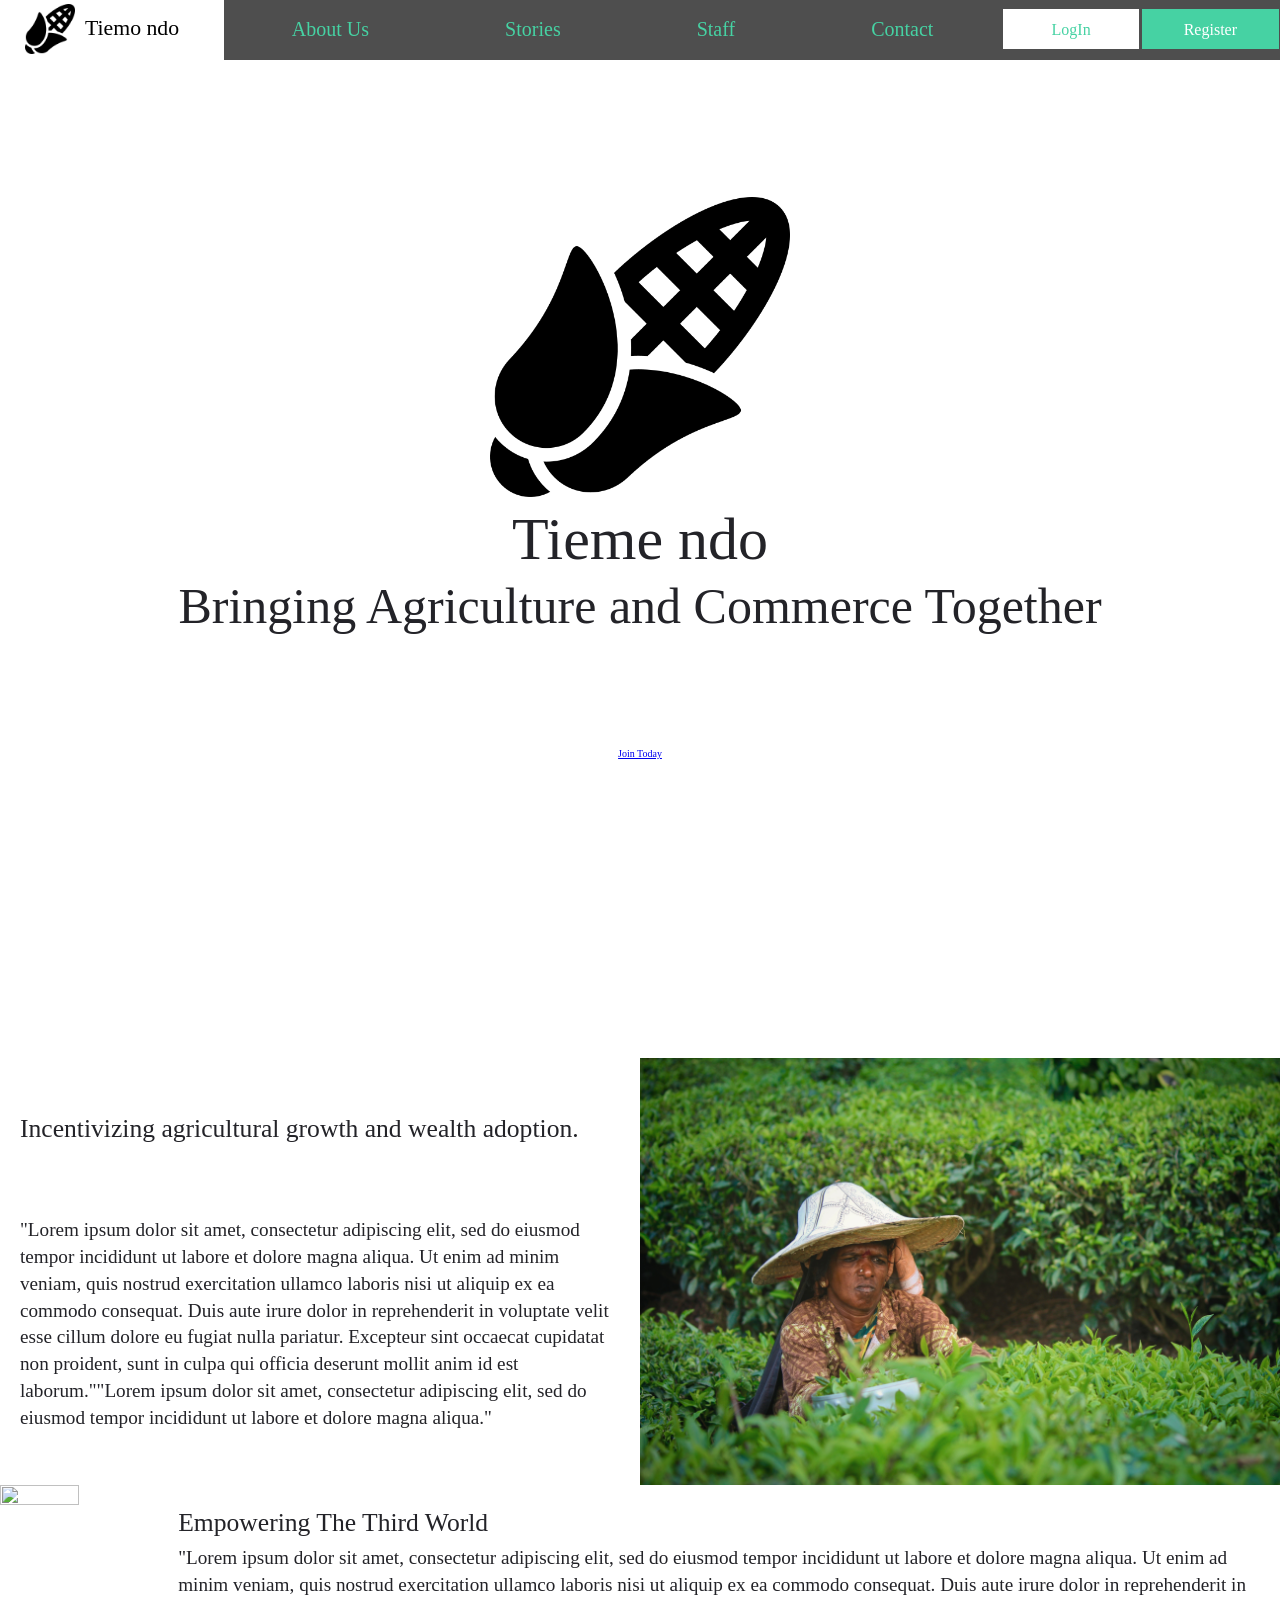
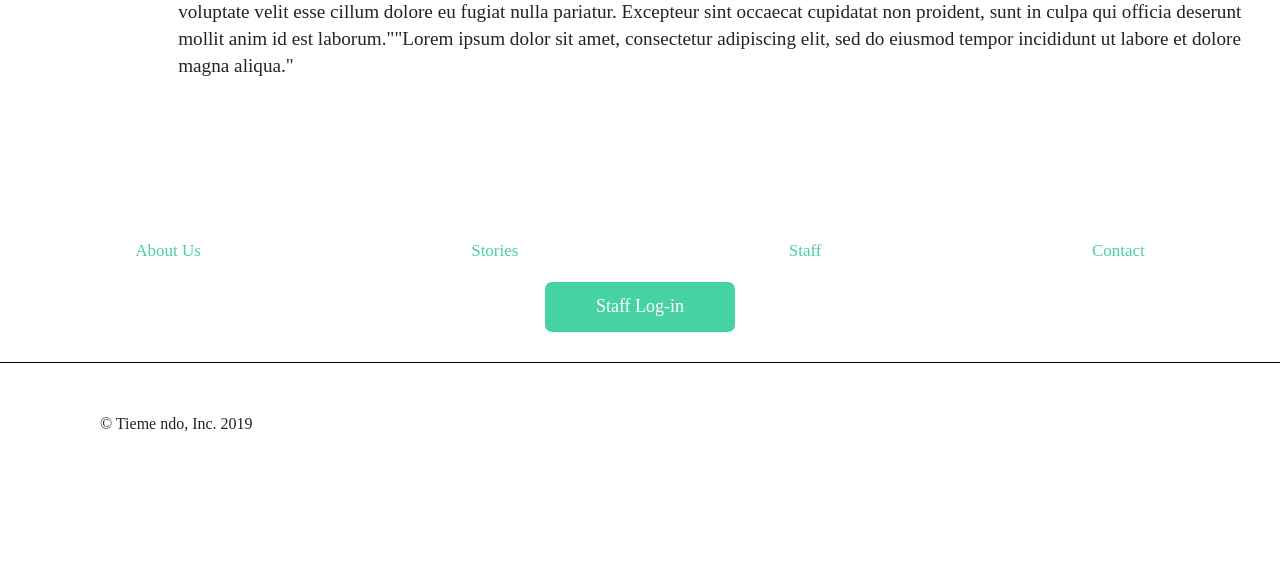
==== commit a2be0d04: "changed links without login and signup to netlify" ====
--- a/index.html
+++ b/index.html
@@ -33,11 +33,11 @@
         </nav>
 
         <div class="topButtons">
-          <a href='https://build-tieme.herokuapp.com/api/auth/login' class="Btn"> 
+          <a href='https://gifted-darwin-f23160.netlify.com/' class="Btn"> 
             LogIn
           </a>
 
-          <a class="Btn-Inverse" href ='https://build-tieme.herokuapp.com/api/auth/register' >
+          <a class="Btn-Inverse" href ='https://gifted-darwin-f23160.netlify.com/' >
             Register
           </a>
         </div>
@@ -52,7 +52,7 @@
       </div>
 
       
-      <a href="https://build-tieme.herokuapp.com/api/auth/register"><button>
+      <a href='https://gifted-darwin-f23160.netlify.com/'<button>
         Join Today
         </button>
       </a>
--- a/css/index.css
+++ b/css/index.css
@@ -281,7 +281,6 @@
   header .navigation nav {
     width: 100%;
     height: 4rem;
-    margin-bottom: 2rem;
   }
 }
 @media (max-width: 300px) {
@@ -317,7 +316,7 @@
   animation: shake 0.5s;
   animation-iteration-count: infinite;
 }
-header .topButtons {
+header .navigation .topButtons {
   display: flex;
   justify-content: space-around;
   align-items: center;
@@ -326,22 +325,22 @@
   width: 22.1%;
 }
 @media (max-width: 799px) {
-  header .topButtons {
+  header .navigation .topButtons {
     width: 28%;
   }
 }
 @media (max-width: 500px) {
-  header .topButtons {
-    flex-direction: column;
-    width: 100%;
-  }
-}
-@media (max-width: 300px) {
-  header .topButtons {
+  header .navigation .topButtons {
+    flex-direction: column;
+    width: 100%;
+  }
+}
+@media (max-width: 300px) {
+  header .navigation .topButtons {
     height: 8rem;
   }
 }
-header .topButtons .Btn {
+header .navigation .topButtons .Btn {
   font-size: 1.8rem;
   width: 13rem;
   background-color: #ffffff;
@@ -355,18 +354,18 @@
   padding: 1.3rem;
 }
 @media (max-width: 500px) {
-  header .topButtons .Btn {
-    width: 100%;
-  }
-}
-header .topButtons .Btn:hover {
+  header .navigation .topButtons .Btn {
+    width: 100%;
+  }
+}
+header .navigation .topButtons .Btn:hover {
   background: #46d2a3;
   color: #ffffff;
 }
-header .topButtons .Btn:hover a {
+header .navigation .topButtons .Btn:hover a {
   color: #ffffff;
 }
-header .topButtons .Btn-Inverse {
+header .navigation .topButtons .Btn-Inverse {
   font-size: 1.8rem;
   color: #ffffff;
   width: 13rem;
@@ -380,11 +379,11 @@
   padding: 1.3rem;
 }
 @media (max-width: 500px) {
-  header .topButtons .Btn-Inverse {
-    width: 100%;
-  }
-}
-header .topButtons .Btn-Inverse:hover {
+  header .navigation .topButtons .Btn-Inverse {
+    width: 100%;
+  }
+}
+header .navigation .topButtons .Btn-Inverse:hover {
   font-size: 1.8rem;
   color: #46d2a3;
   width: 13rem;
@@ -396,7 +395,7 @@
   width: 49%;
 }
 @media (max-width: 500px) {
-  header .topButtons .Btn-Inverse:hover {
+  header .navigation .topButtons .Btn-Inverse:hover {
     width: 100%;
   }
 }
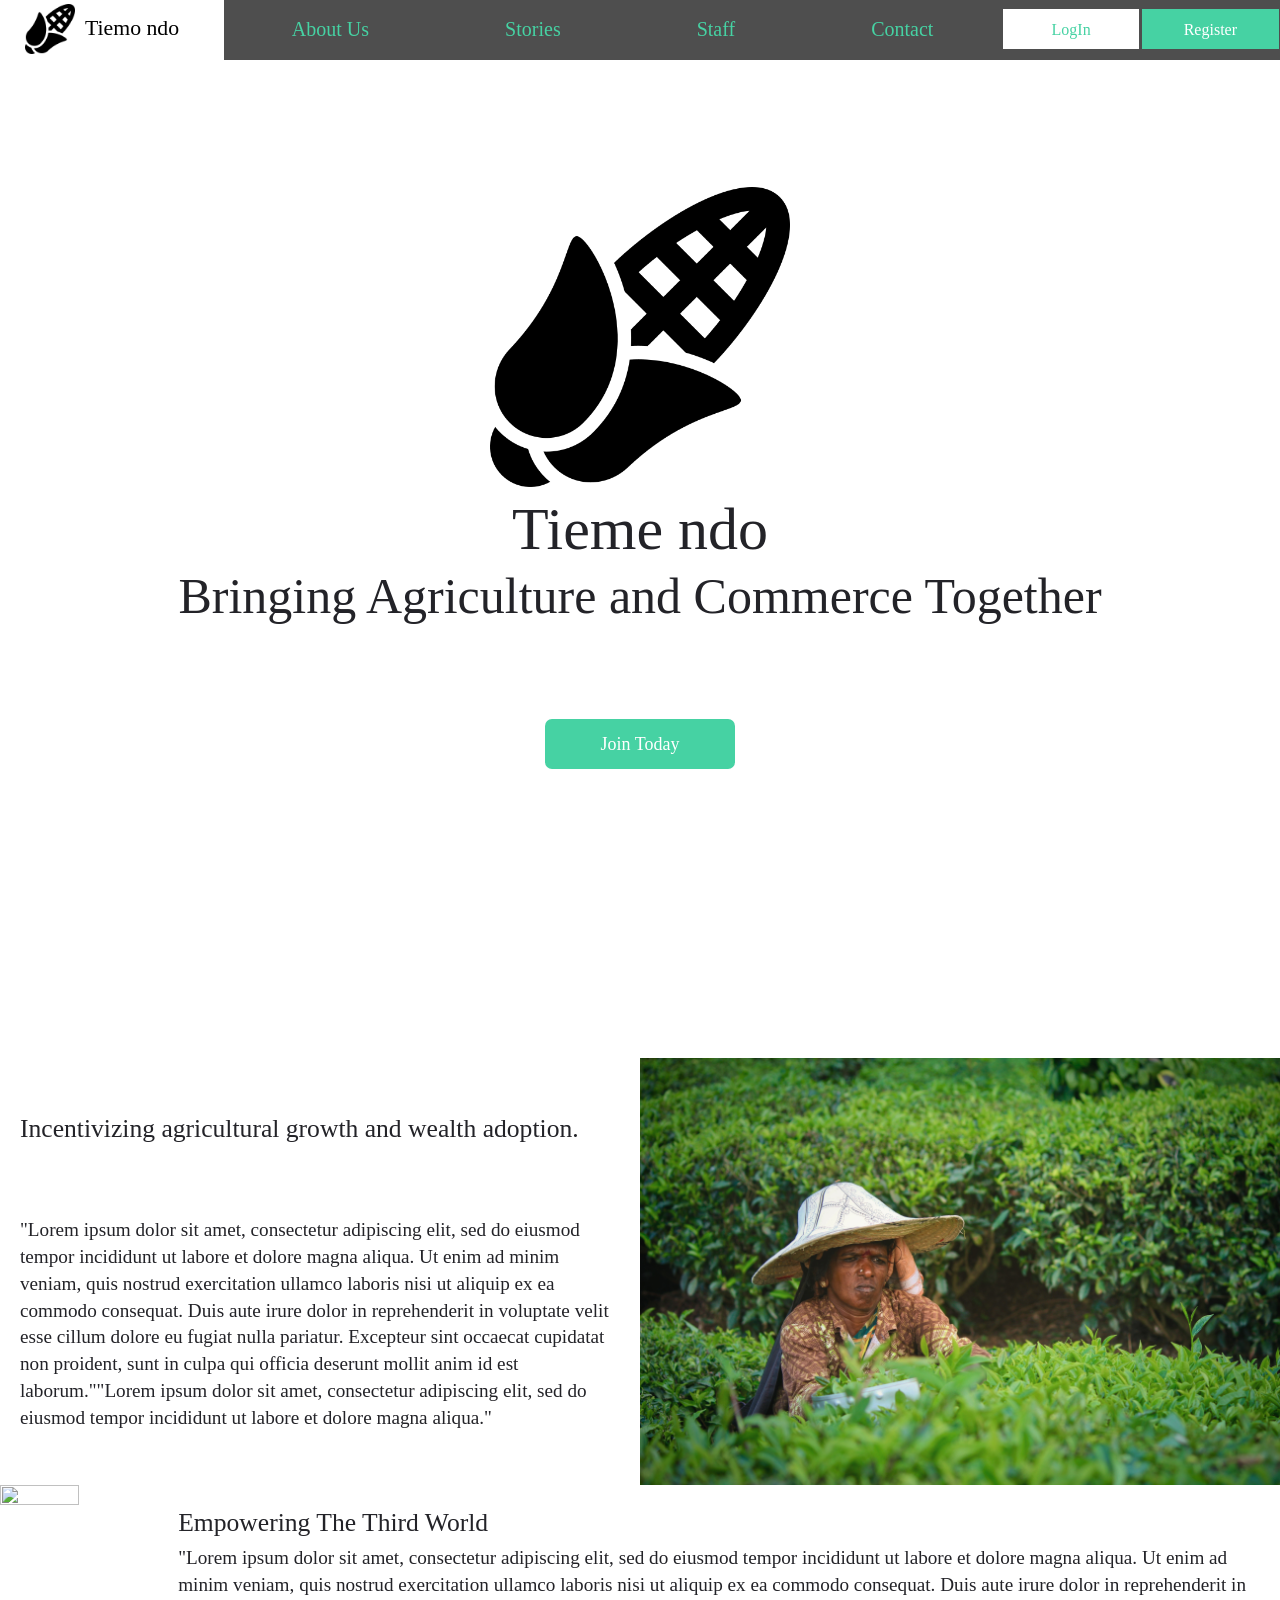
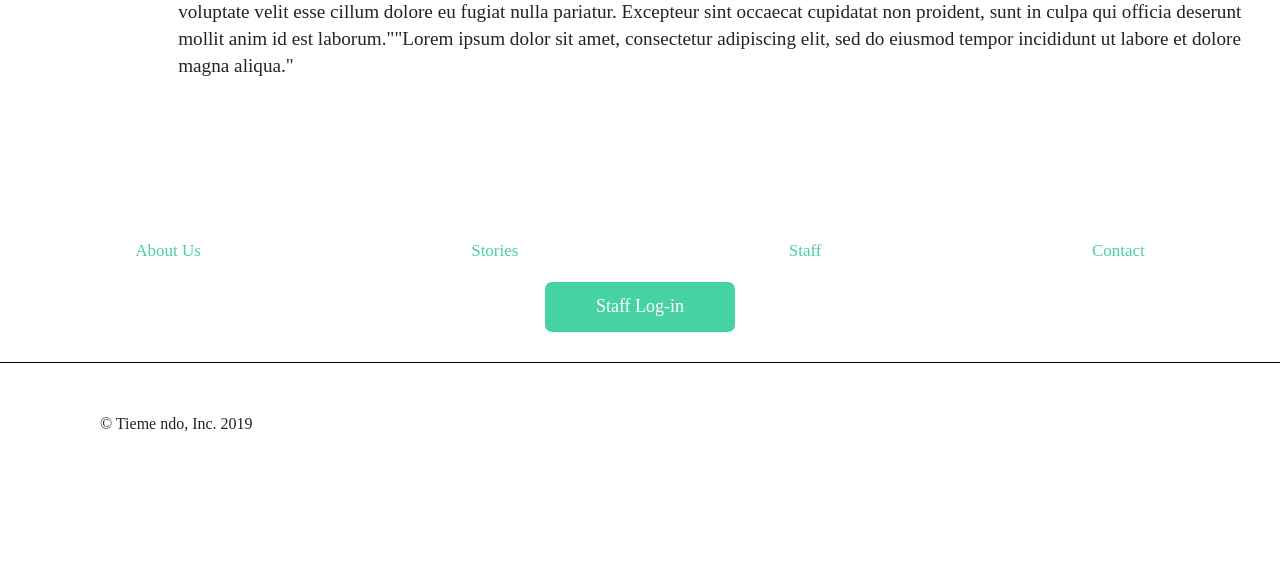
==== commit f9a3dce9: "fixed link on Join  button" ====
--- a/index.html
+++ b/index.html
@@ -52,7 +52,7 @@
       </div>
 
       
-      <a href='https://gifted-darwin-f23160.netlify.com/'<button>
+      <a href="https://gifted-darwin-f23160.netlify.com/"><button>
         Join Today
         </button>
       </a>
